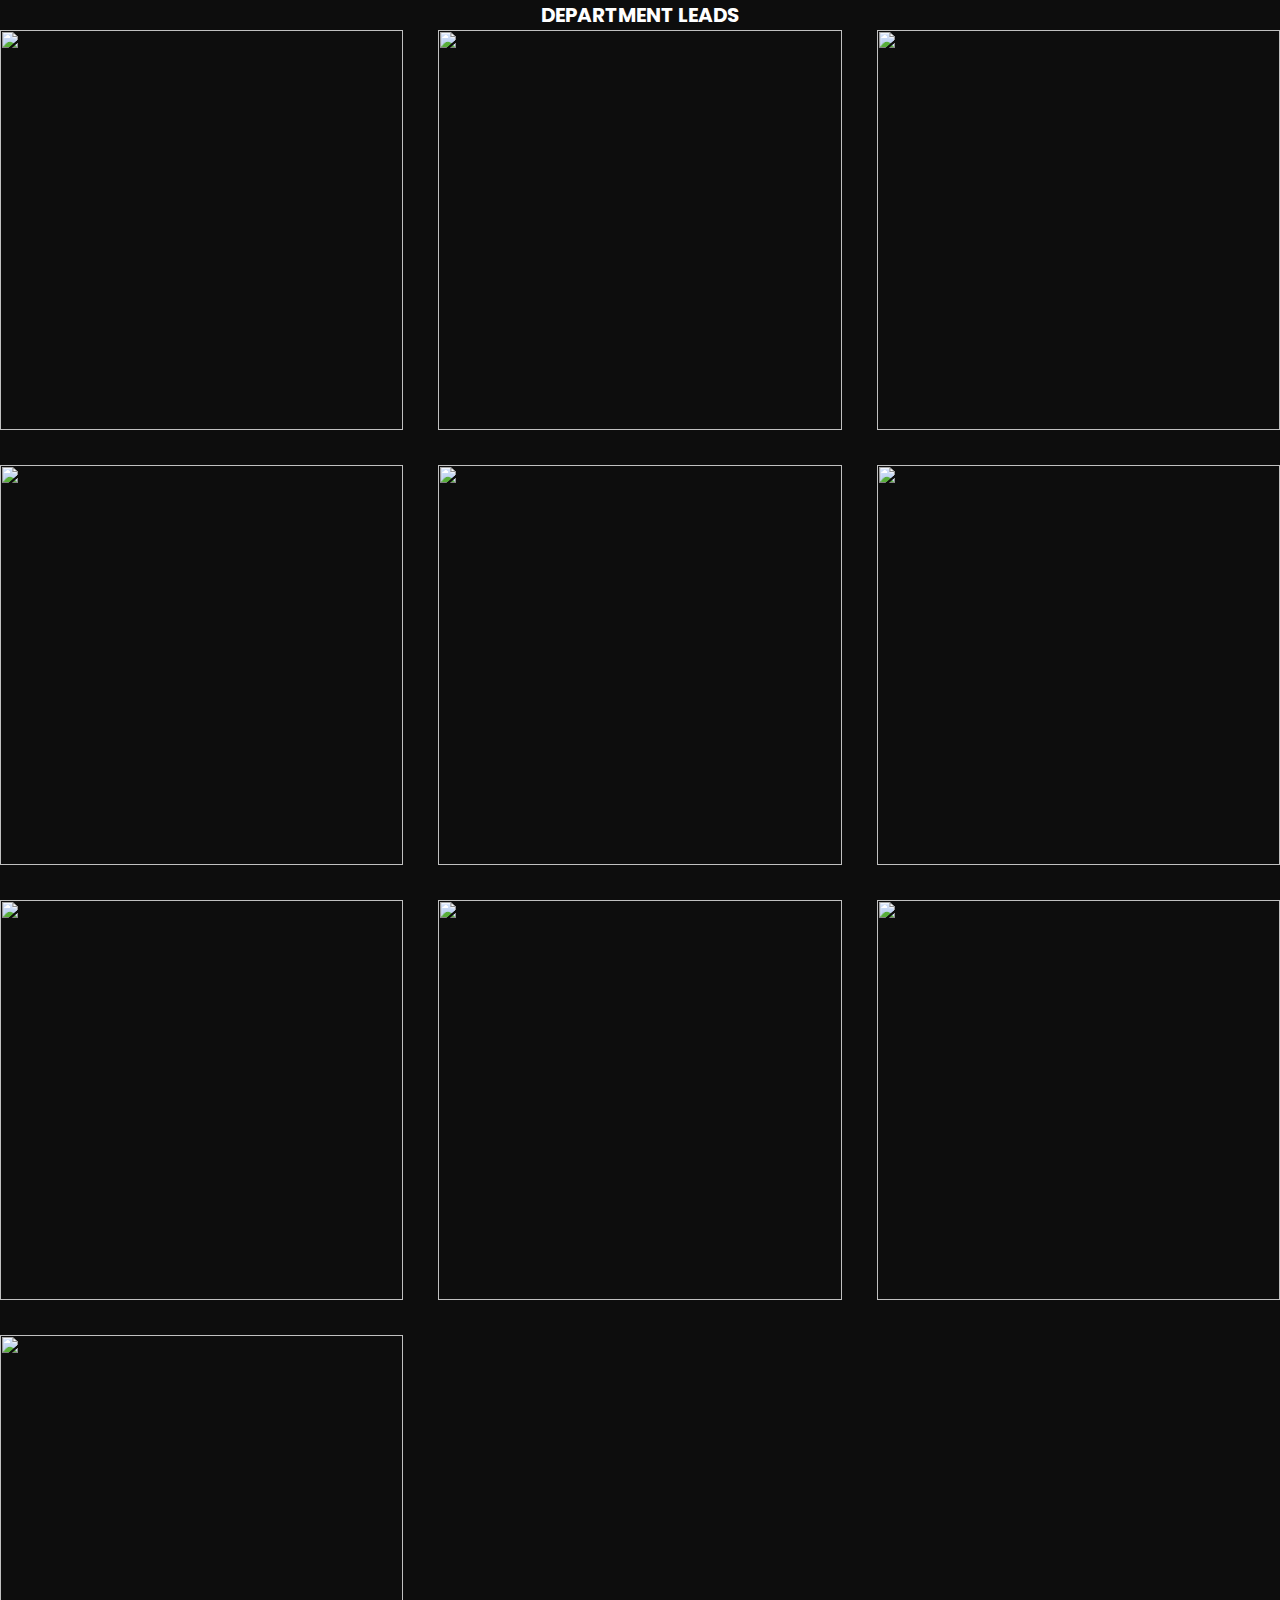
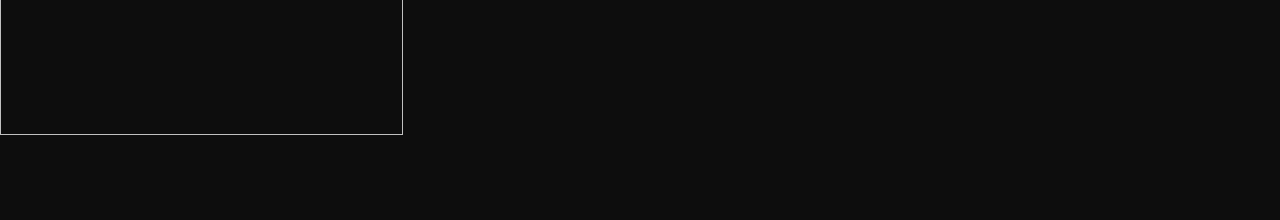
==== certficate.html @ 1d1a9e81 "updated portfoilo" ====
<!DOCTYPE html>
<html lang="en">
<head>
    <meta charset="UTF-8">
    <meta http-equiv="X-UA-Compatible" content="IE=edge">
    <meta name="viewport" content="width=device-width, initial-scale=1.0">
    <title>Certifications</title>
    <link rel="shortcut icon" href="assets/img/NAV.png" type="image/x-icon" />
    <link rel="shortcut icon" href="images/favicon.ico" type="image/x-icon" />
    <link rel="stylesheet" href="https://cdnjs.cloudflare.com/ajax/libs/font-awesome/5.15.4/css/all.min.css">
    <style>
    @import url("https://fonts.googleapis.com/css2?family=Poppins:wght@100;300;400;500;600;700&display=swap");
* {
  font-family: 'Poppins', sans-serif;
  margin: 0;
  padding: 0;
  -webkit-box-sizing: border-box;
          box-sizing: border-box;
  text-decoration: none;
  outline: none;
  border: none;
  text-transform: capitalize;
}

html {
  font-size: 62.5%;
  overflow-x: hidden;
}
h1{
  color:white

}

html::-webkit-scrollbar {
  width: 1rem;
}

html::-webkit-scrollbar-track {
  background: #0d0d0d;
}

html::-webkit-scrollbar-thumb {
  background: #25ab75;
  border-radius: 5rem;
}

body {
  background: #0d0d0d;
  padding-bottom: 6.5rem;
}

.portfolio {
    text-align: center;
  }
  
.portfolio .box-container {
    display: -ms-grid;
    display: grid;
    -ms-grid-columns: (minmax(31rem, 1fr))[auto-fit];
        grid-template-columns: repeat(auto-fit, minmax(31rem, 1fr));
    gap: 3.5rem;
    margin-bottom: 2rem;
}
  
  .portfolio .box-container .box {
    height: 40rem;
    overflow: hidden;
    position: relative;
  }
  
  .portfolio .box-container .box:hover .content {
    -webkit-transform: translateY(0%);
            transform: translateY(0%);
  }
  
  .portfolio .box-container .box img {
    height: 100%;
    width: 100%;
    -o-object-fit: cover;
       object-fit: cover;
  }
  
  .portfolio .box-container .box .content {
    position: absolute;
    top: 0;
    left: 0;
    height: 100%;
    width: 100%;
    background: #1a1a1a;
    display: -webkit-box;
    display: -ms-flexbox;
    display: flex;
    -webkit-box-orient: vertical;
    -webkit-box-direction: normal;
        -ms-flex-flow: column;
            flex-flow: column;
    -webkit-box-align: center;
        -ms-flex-align: center;
            align-items: center;
    -webkit-box-pack: center;
        -ms-flex-pack: center;
            justify-content: center;
    padding: 2rem;
    -webkit-transform: translateY(-100%);
            transform: translateY(-100%);
    -webkit-transition: .2s linear;
    transition: .2s linear;
  }
  
  .portfolio .box-container .box .content h3 {
    font-size: 2.5rem;
    color: #fff;
    text-transform: uppercase;
    font-weight: normal;
  }
  
  .portfolio .box-container .box .content p {
    padding: 1rem 0;
    font-size: 1.5rem;
    line-height: 2;
    color: #aaa;
  }
  
  .portfolio .box-container .box .content a {
    font-size: 2rem;
    color: #25ab75;
  }
  
  .portfolio .box-container .box .content a:hover {
    color: #fff;
  }
    </style>

</head>
<body>
<section class="portfolio">

    <h1 class="heading"> DEPARTMENT LEADS </h1>

    <div class="box-container">

        <div class="box">
            <img src="assets/img/gcp.png" alt="">
            <div class="content">
                <h3>GOOGLE CLOUD PROGRAM </h3>
                <p>Google Cloud Career Practitioner (GCCP) conducted by Google Developers Student Club of VIT Chennai.
                This course Compresses of many terminolgies of cloud and big data ,terraform etc  </p>
                <a href="https://www.cloudskillsboost.google/public_profiles/57037959-f542-443e-a562-24a17cb5e23b" target="_blank" class="service__link">Know More</a>
            </div>
        </div>
        <div class="box">
            <img src="assets/img/dm1.png" alt="">
            <div class="content">
                <h3>THE FUNDAMENTALS OF DIGITAL MARKETING </h3>
                <p></p>
                <a href="https://drive.google.com/file/d/1RZaGwzAxpGxID4gziO-C0sBnBCBka6uA/view?usp=sharing" target="_blank" class="service__link">Know More</a>
            </div>
        </div>
       
        <div class="box">
            <img src="images/20.png" alt="">
            <div class="content">
                <h3>OPERATIONS HEAD - SWAFIA</h3>
                <p>Meet Swaifa , Our head of Operations here at TRC! She is a passionate and enthusiastic soon-to-be computer engineer aiming to specialise in AI and ML.<span id="dots2">...</span><span id="more2">There are many roles that she plays but only hope that someday she will inspire people to share their stories and hope that her work becomes the medium it's shared through.
                </span></p>
                <button class="glow-on-hover" onclick="myFunction2()" id="myBtn2">Read more</button>
            </div>
        </div>
        <div class="box">
            <img src="images/19.png" alt="">
            <div class="content">
            <h3>CONTENT HEAD - VARUN RAGGUL</h3>
            <p>Varun Ragul is a fourth-year MTech student pursuing CSE, business analytics.
                <span id="dots3">...</span><span id="more3">He is a highly diligent and creative individual who possesses a natural flair for writing content.Written content is an art, and the content writer is the artist.
                </span></p>
            <button class="glow-on-hover" onclick="myFunction3()" id="myBtn3">Read more</button>
            </div>
        </div>
        <div class="box">
            <img src="images/DESIGNATION (2).png" alt="">
            <div class="content">
                <h3>MARKETING DEPARTMENT HEAD - DEEPSHIKA</h3>
                <p>I'm Deepshika Vijayanad, a 3rd CSE student. I'm passionate about research, technology, and excited to discover the trends that the future may bring.<span id="dots4">...</span><span id="more4"> Im currently the PR and Marketing Head and I'm eager to see what this year has in store.
                </span></p>
                <button class="glow-on-hover" onclick="myFunction4()" id="myBtn4">Read more</button>
            </div>
        </div>
        <div class="box">
            <img src="images/11.png" alt="">
            <div class="content">
                <h3>MARKETING DEPARTMENT HEAD - POOJA SRI</h3>
                <p>Pooja Sri is a 3rd year student doing the course CSE with AI & ML.<span id="dots1">...</span><span id="more1">She has had a fascination with technology and now is in to market the technology she likes. She is looking forward to what the next year has in store.
                </span></p>
                <button class="glow-on-hover" onclick="myFunction1()" id="myBtn1">Read more</button>
            </div>
        </div>
        <div class="box">
            <img src="images/18.png" alt="">
            <div class="content">
                <h3>RESEARCH & DEVELOPMENT - HARSHINI KK AIYER</h3>
                <p>Leading the Research and Development department right from the front, we introduce our first department lead - Harshini Aiyyer, a 4th year student for the year 2022 - 2023. <span id="dots6">...</span><span id="more6">A true enjoyer of acting like a clown, she also works towards taking the team forward in the best way possible, by believing in the ideals of teamwork and true leadership. 
                </span></p>
                <button class="glow-on-hover" onclick="myFunction6()" id="myBtn6">Read more</button>
            </div>
        </div>
        <div class="box">
            <img src="images/DESIGNATION.png" alt="">
            <div class="content">
                <h3>RESEARCH & DEVELOPMENT - LOKESH L</h3>
                <p>A man with simple dreams but not so simple approach!</p>
            </div>
        </div>
        <div class="box">
            <img src="images/16.png" alt="">
            <div class="content">
                <h3>MEDIA & DESIGN - SANJAY A ANTONY</h3>
                <p>Sanjay is a fourth-year student of Computer science engineering with a pecialization in Business Analytics at VIT, Chennai. More than a Digital art designer he is a rising short film director,<span id="dots8">...</span><span id="more8">his creative inspirations are drawn by his spiritual and human thinking. He is waiting for right opportunity to make a impact in film industry. He is very interested to see the future of TRC.
                </span></p>
                <button class="glow-on-hover" onclick="myFunction8()" id="myBtn8">Read more</button>
            </div>
        </div>
        <div class="box">
            <img src="images/15.png" alt="">
            <div class="content">
                <h3>MEDIA & DESIGN - PREETI SAI THANDAVAN</h3>
                <p>Preeti Sai Thandavan is a third-year BTech computer science student at VIT Chennai. She is undeniably fervent about technology, ui ux designing and life itself!<span id="dots9">...</span><span id="more9">Preeti is an ardent sportsperson and a visionary leader who is particularly keen about sports. She is a stoic and poise individual who leads her life with the calm continuous rhythm of music. 
                </span></p>
                <button class="glow-on-hover" onclick="myFunction9()" id="myBtn9">Read more</button>
            </div>
    </div>
</section>
<script type="text/javascript" src="lscript.js"></script>
</body>
</html>
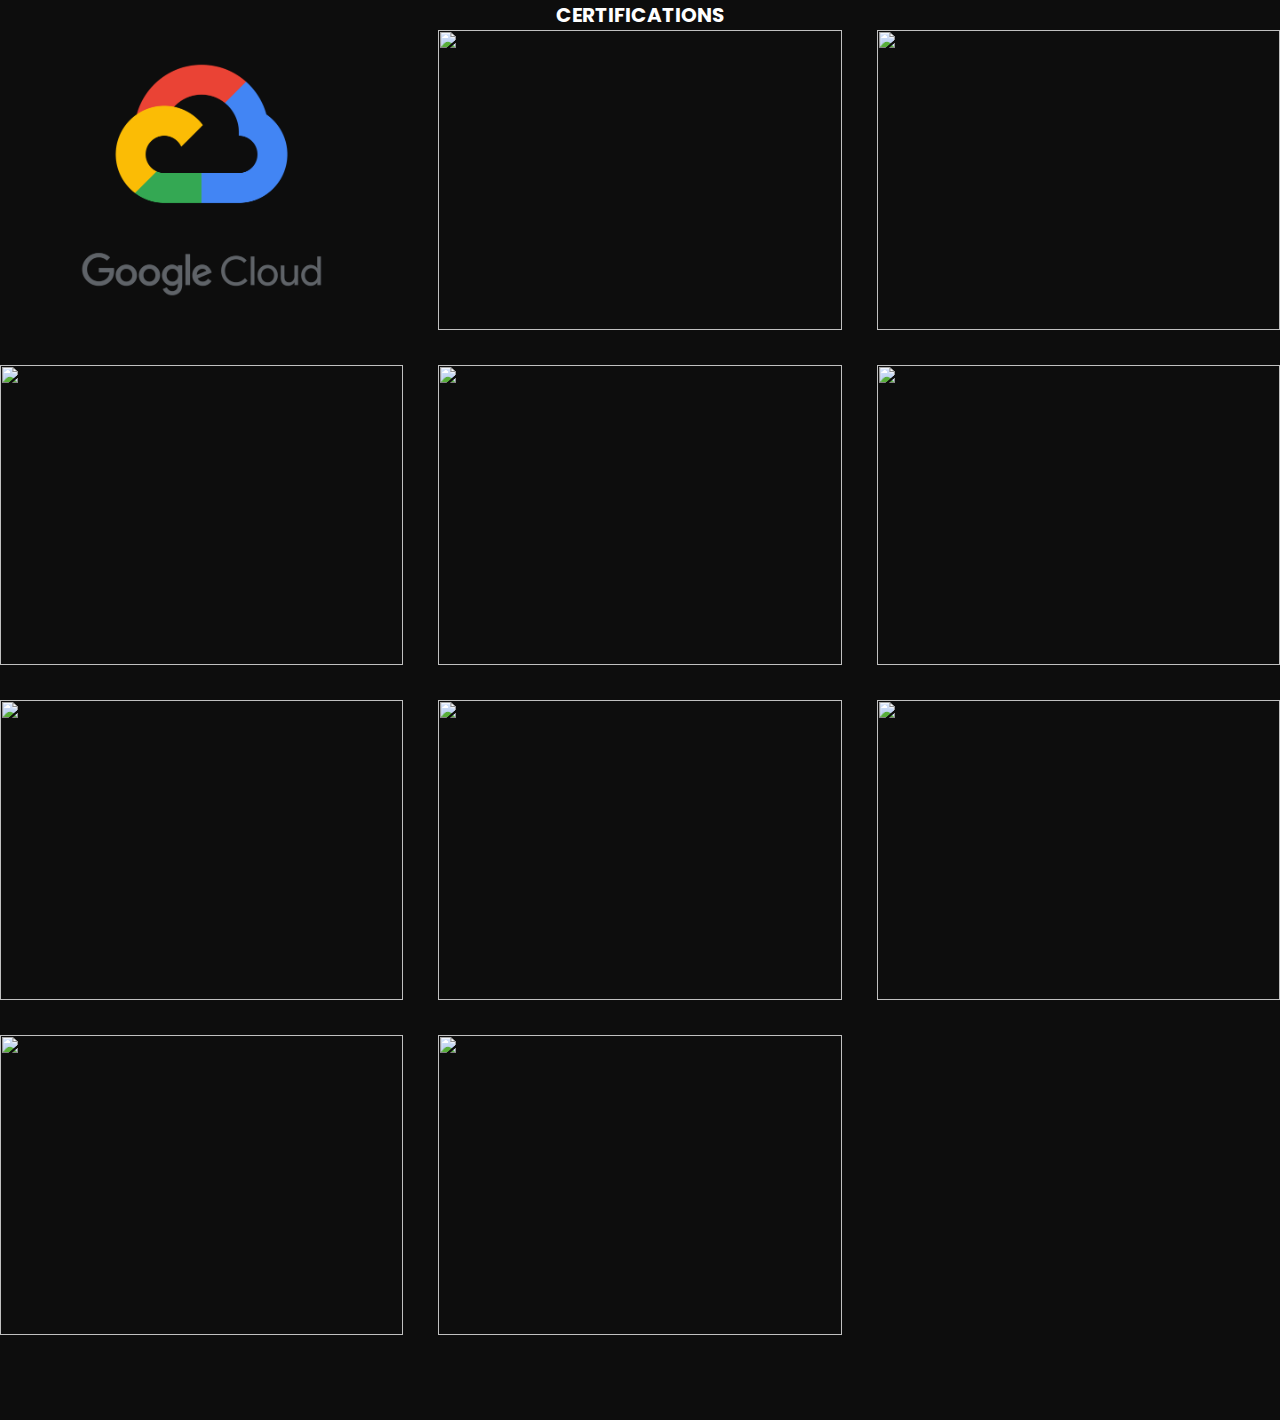
==== commit 9558936f: "updated all the certifications" ====
--- a/certficate.html
+++ b/certficate.html
@@ -63,7 +63,7 @@
 }
   
   .portfolio .box-container .box {
-    height: 40rem;
+    height: 30rem;
     overflow: hidden;
     position: relative;
   }
@@ -135,7 +135,7 @@
 <body>
 <section class="portfolio">
 
-    <h1 class="heading"> DEPARTMENT LEADS </h1>
+    <h1 class="heading"> CERTIFICATIONS </h1>
 
     <div class="box-container">
 
@@ -149,86 +149,89 @@
             </div>
         </div>
         <div class="box">
-            <img src="assets/img/dm1.png" alt="">
+            <img src="assets/img/AI.png" alt="">
             <div class="content">
-                <h3>THE FUNDAMENTALS OF DIGITAL MARKETING </h3>
-                <p></p>
-                <a href="https://drive.google.com/file/d/1RZaGwzAxpGxID4gziO-C0sBnBCBka6uA/view?usp=sharing" target="_blank" class="service__link">Know More</a>
+                <h3>AI FOR EVERYONE </h3>
+                <p>AI is not only for engineers. “AI for Everyone”, a non-technical course, will help you understand AI technologies and spot opportunities to apply AI to problems in your own organization. You will see examples of what today’s AI can – and cannot – do.</p>
+                <a href="https://drive.google.com/file/d/1gROCGPn-VzGpDPd-LXSsoqcMi5ltS6QH/view?usp=sharing" target="_blank" class="service__link">Know More</a>
             </div>
         </div>
        
         <div class="box">
-            <img src="images/20.png" alt="">
-            <div class="content">
-                <h3>OPERATIONS HEAD - SWAFIA</h3>
-                <p>Meet Swaifa , Our head of Operations here at TRC! She is a passionate and enthusiastic soon-to-be computer engineer aiming to specialise in AI and ML.<span id="dots2">...</span><span id="more2">There are many roles that she plays but only hope that someday she will inspire people to share their stories and hope that her work becomes the medium it's shared through.
-                </span></p>
-                <button class="glow-on-hover" onclick="myFunction2()" id="myBtn2">Read more</button>
-            </div>
-        </div>
-        <div class="box">
-            <img src="images/19.png" alt="">
-            <div class="content">
-            <h3>CONTENT HEAD - VARUN RAGGUL</h3>
-            <p>Varun Ragul is a fourth-year MTech student pursuing CSE, business analytics.
-                <span id="dots3">...</span><span id="more3">He is a highly diligent and creative individual who possesses a natural flair for writing content.Written content is an art, and the content writer is the artist.
-                </span></p>
-            <button class="glow-on-hover" onclick="myFunction3()" id="myBtn3">Read more</button>
-            </div>
-        </div>
-        <div class="box">
-            <img src="images/DESIGNATION (2).png" alt="">
-            <div class="content">
-                <h3>MARKETING DEPARTMENT HEAD - DEEPSHIKA</h3>
-                <p>I'm Deepshika Vijayanad, a 3rd CSE student. I'm passionate about research, technology, and excited to discover the trends that the future may bring.<span id="dots4">...</span><span id="more4"> Im currently the PR and Marketing Head and I'm eager to see what this year has in store.
-                </span></p>
-                <button class="glow-on-hover" onclick="myFunction4()" id="myBtn4">Read more</button>
-            </div>
-        </div>
-        <div class="box">
-            <img src="images/11.png" alt="">
-            <div class="content">
-                <h3>MARKETING DEPARTMENT HEAD - POOJA SRI</h3>
-                <p>Pooja Sri is a 3rd year student doing the course CSE with AI & ML.<span id="dots1">...</span><span id="more1">She has had a fascination with technology and now is in to market the technology she likes. She is looking forward to what the next year has in store.
-                </span></p>
-                <button class="glow-on-hover" onclick="myFunction1()" id="myBtn1">Read more</button>
-            </div>
-        </div>
-        <div class="box">
-            <img src="images/18.png" alt="">
-            <div class="content">
-                <h3>RESEARCH & DEVELOPMENT - HARSHINI KK AIYER</h3>
-                <p>Leading the Research and Development department right from the front, we introduce our first department lead - Harshini Aiyyer, a 4th year student for the year 2022 - 2023. <span id="dots6">...</span><span id="more6">A true enjoyer of acting like a clown, she also works towards taking the team forward in the best way possible, by believing in the ideals of teamwork and true leadership. 
-                </span></p>
-                <button class="glow-on-hover" onclick="myFunction6()" id="myBtn6">Read more</button>
-            </div>
-        </div>
-        <div class="box">
-            <img src="images/DESIGNATION.png" alt="">
-            <div class="content">
-                <h3>RESEARCH & DEVELOPMENT - LOKESH L</h3>
-                <p>A man with simple dreams but not so simple approach!</p>
-            </div>
-        </div>
-        <div class="box">
-            <img src="images/16.png" alt="">
-            <div class="content">
-                <h3>MEDIA & DESIGN - SANJAY A ANTONY</h3>
-                <p>Sanjay is a fourth-year student of Computer science engineering with a pecialization in Business Analytics at VIT, Chennai. More than a Digital art designer he is a rising short film director,<span id="dots8">...</span><span id="more8">his creative inspirations are drawn by his spiritual and human thinking. He is waiting for right opportunity to make a impact in film industry. He is very interested to see the future of TRC.
-                </span></p>
-                <button class="glow-on-hover" onclick="myFunction8()" id="myBtn8">Read more</button>
-            </div>
-        </div>
-        <div class="box">
-            <img src="images/15.png" alt="">
-            <div class="content">
-                <h3>MEDIA & DESIGN - PREETI SAI THANDAVAN</h3>
-                <p>Preeti Sai Thandavan is a third-year BTech computer science student at VIT Chennai. She is undeniably fervent about technology, ui ux designing and life itself!<span id="dots9">...</span><span id="more9">Preeti is an ardent sportsperson and a visionary leader who is particularly keen about sports. She is a stoic and poise individual who leads her life with the calm continuous rhythm of music. 
-                </span></p>
-                <button class="glow-on-hover" onclick="myFunction9()" id="myBtn9">Read more</button>
-            </div>
+          <img src="assets/img/DBMS.png" alt="">
+          <div class="content">
+              <h3>Database Management Essentials </h3>
+              <p>Database Management Essentials provides the foundation you need for a career in database development, data warehousing, or business intelligence, as well as for the entire Data Warehousing for Business Intelligence specialization. </p>
+              <a href="https://drive.google.com/file/d/1R8C39qMyntUOAKEQnSx7Kw5roz2uo_uR/view?usp=sharing" target="_blank" class="service__link">Know More</a>
+          </div>
+        </div>
+        <div class="box">
+          <img src="assets/img/CPP.png" alt="">
+          <div class="content">
+              <h3>Advanced Cpp Training </h3>
+              <p>Done my Advanced CPP Training course Certifications in SPOKEN TUTORIAL powered by Indian Institute Of Technology Bombay IIT-B</IIT-B></p>
+              <a href="https://drive.google.com/file/d/1xQ4Go1tAnybN7TSCoXUa1XqFs7p6I01a/view?usp=sharing" target="_blank" class="service__link">Know More</a>
+          </div>
+        </div>
+        <div class="box">
+          <img src="assets/img/CC.png" alt="">
+          <div class="content">
+              <h3>CC0101EN: Introduction to Cloud Computing </h3>
+              <p>Learnt Essential characteristics and benefits of Cloud Computing 
+                Key Cloud Service Providers - IBM Cloud, Amazon Web Services, Alibaba Cloud, Microsoft Azure, Google Cloud Platform, etc.
+                Common cloud service models and deployment models</p>
+              <a href="https://drive.google.com/file/d/1fx6Myj1OvwbNuwZi6bF8FaPRvOZdU3KO/view?usp=sharing" target="_blank" class="service__link">Know More</a>
+          </div>
+        </div>
+        <div class="box">
+          <img src="assets/img/c train.png" alt="">
+          <div class="content">
+              <h3>C Training </h3>
+              <p>Done my C Training course Certifications in SPOKEN TUTORIAL powered by Indian Institute Of Technology Bombay IIT-B</p>
+              <a href="https://drive.google.com/file/d/1WWttsPCnGzcxXbZRwnRbPDDarfkNT-1V/view?usp=sharing" target="_blank" class="service__link">Know More</a>
+          </div>
+        </div>
+        <div class="box">
+          <img src="assets/img/chatbot.png" alt="">
+          <div class="content">
+              <h3>CB0103EN: AI Chatbots Without Programming</h3>
+              <p>Leveraging IBM Watson's Natural Language Processing capabilities, you'll learn how to plan, implement, test, and deploy chatbots that delight your users, rather than frustrate them.</p>
+              <a href="https://drive.google.com/file/d/11a-eU2ImCAD-9Dch0exkcIlcpHm8Y_9S/view?usp=sharing" target="_blank" class="service__link">Know More</a>
+          </div>
+        </div>
+        <div class="box">
+          <img src="assets/img/python.png" alt="">
+          <div class="content">
+              <h3>Python 3.4.3 Training </h3>
+              <p>Done my C Training course Certifications in SPOKEN TUTORIAL powered by Indian Institute Of Technology Bombay IIT-B</p>
+              <a href="https://drive.google.com/file/d/1M1Kps8LEF5P1JQPdQRPFCanJI0Mi0o7d/view?usp=sharing" target="_blank" class="service__link">Know More</a>
+          </div>
+        </div>
+        <div class="box">
+          <img src="assets/img/watson.png" alt="">
+          <div class="content">
+              <h3>CB0106EN: AI Applications with Watson</h3>
+              <p>Turbocharge your chatbot's IQ and AI capabilities with IBM Watson Discovery and powered by Watson Assistant. Learn to use and program tools ,extract information big data repositories.</p>
+              <a href="https://drive.google.com/file/d/1hgDOF3Mt2OusukWCJ32GBMqhPSbB2RQS/view?usp=sharing" target="_blank" class="service__link">Know More</a>
+          </div>
+        </div>
+        <div class="box">
+          <img src="assets/img/dm.png" alt="">
+          <div class="content">
+              <h3>The Fundamentals Of Digital Marketing</h3>
+              <p>Completed my Digital Marketing Fundamentals in google digital garage. Learnt everything from the basics and with realtime rxamples.</p>
+              <a href="https://drive.google.com/file/d/1WWttsPCnGzcxXbZRwnRbPDDarfkNT-1V/view?usp=sharing" target="_blank" class="service__link">Know More</a>
+          </div>
+        </div>
+        <div class="box">
+          <img src="assets/img/data science.png" alt="">
+          <div class="content">
+              <h3>DS0101EN: Introduction to Data Science</h3>
+              <p>I learnt Definition of data science and what data scientists do and Tools and algorithms used on a daily basis within the field and Skills needed to be a successful data scientist</p>
+              <a href="https://drive.google.com/file/d/1fx6Myj1OvwbNuwZi6bF8FaPRvOZdU3KO/view?usp=share_link" target="_blank" class="service__link">Know More</a>
+          </div>
+        </div>
     </div>
 </section>
-<script type="text/javascript" src="lscript.js"></script>
 </body>
-</html>+</html>
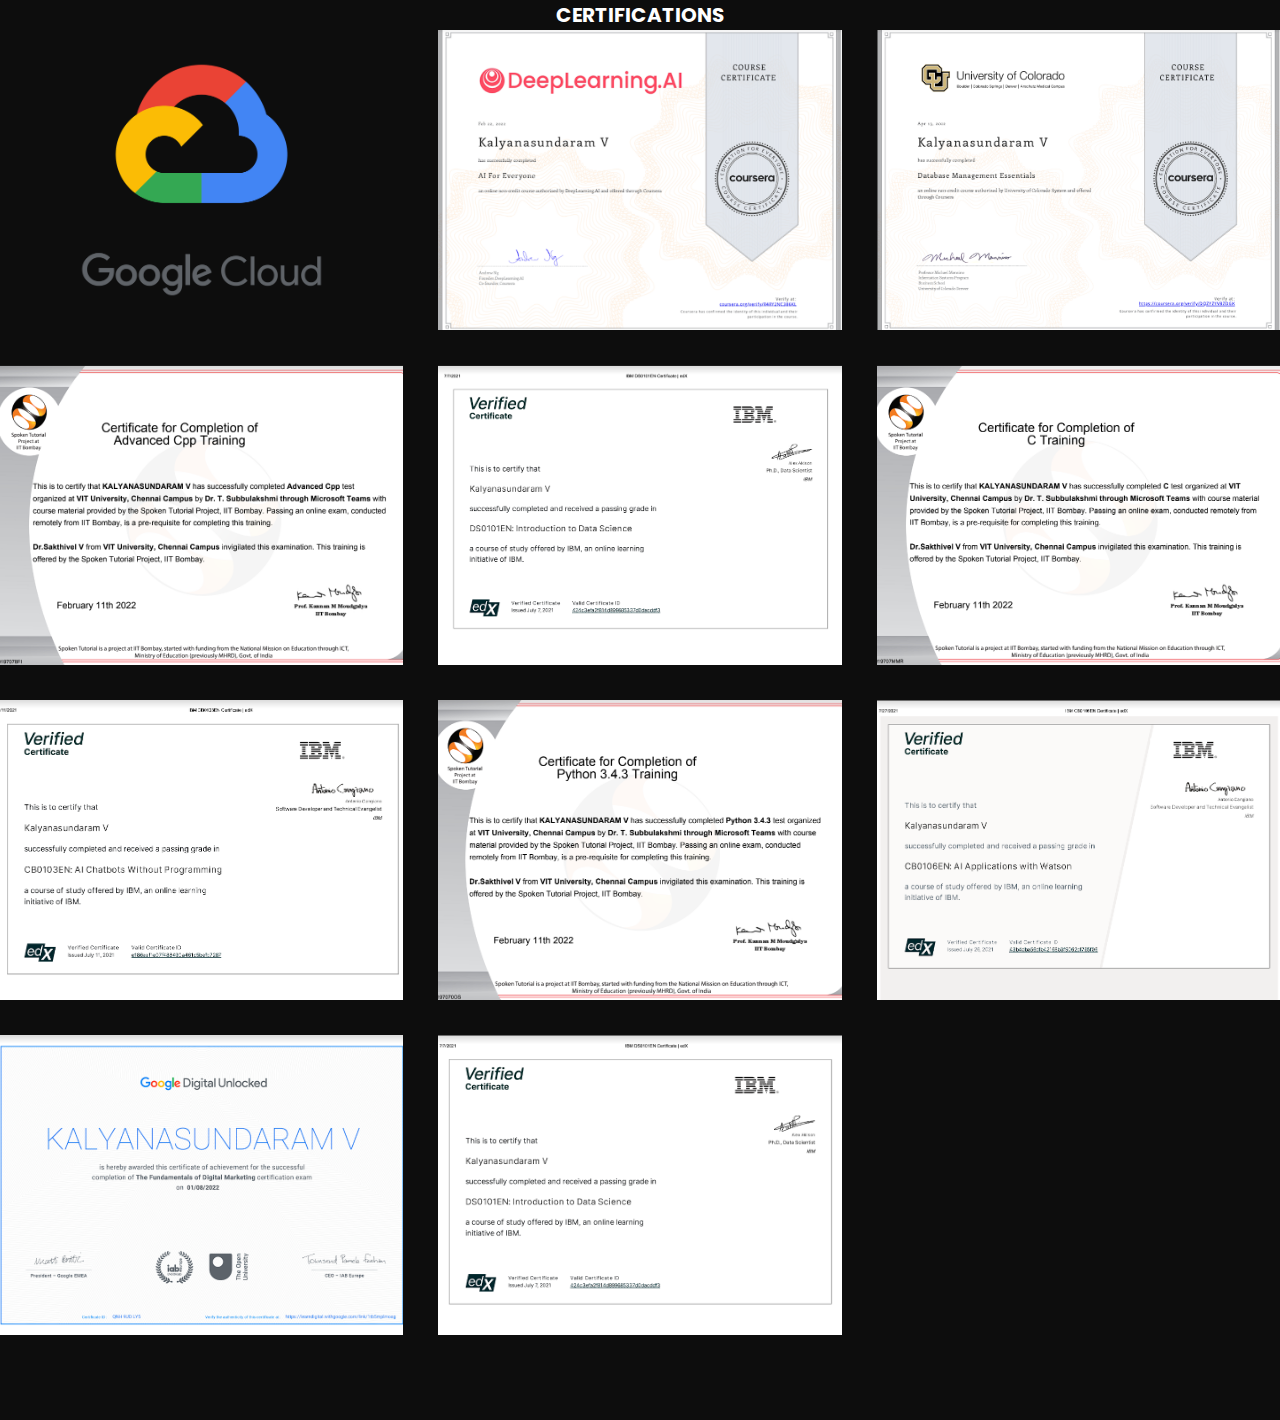
==== commit 173c874b: "Update certficate.html" ====
--- a/certficate.html
+++ b/certficate.html
@@ -232,6 +232,6 @@
           </div>
         </div>
     </div>
-</section>
+ </section>
 </body>
 </html>
